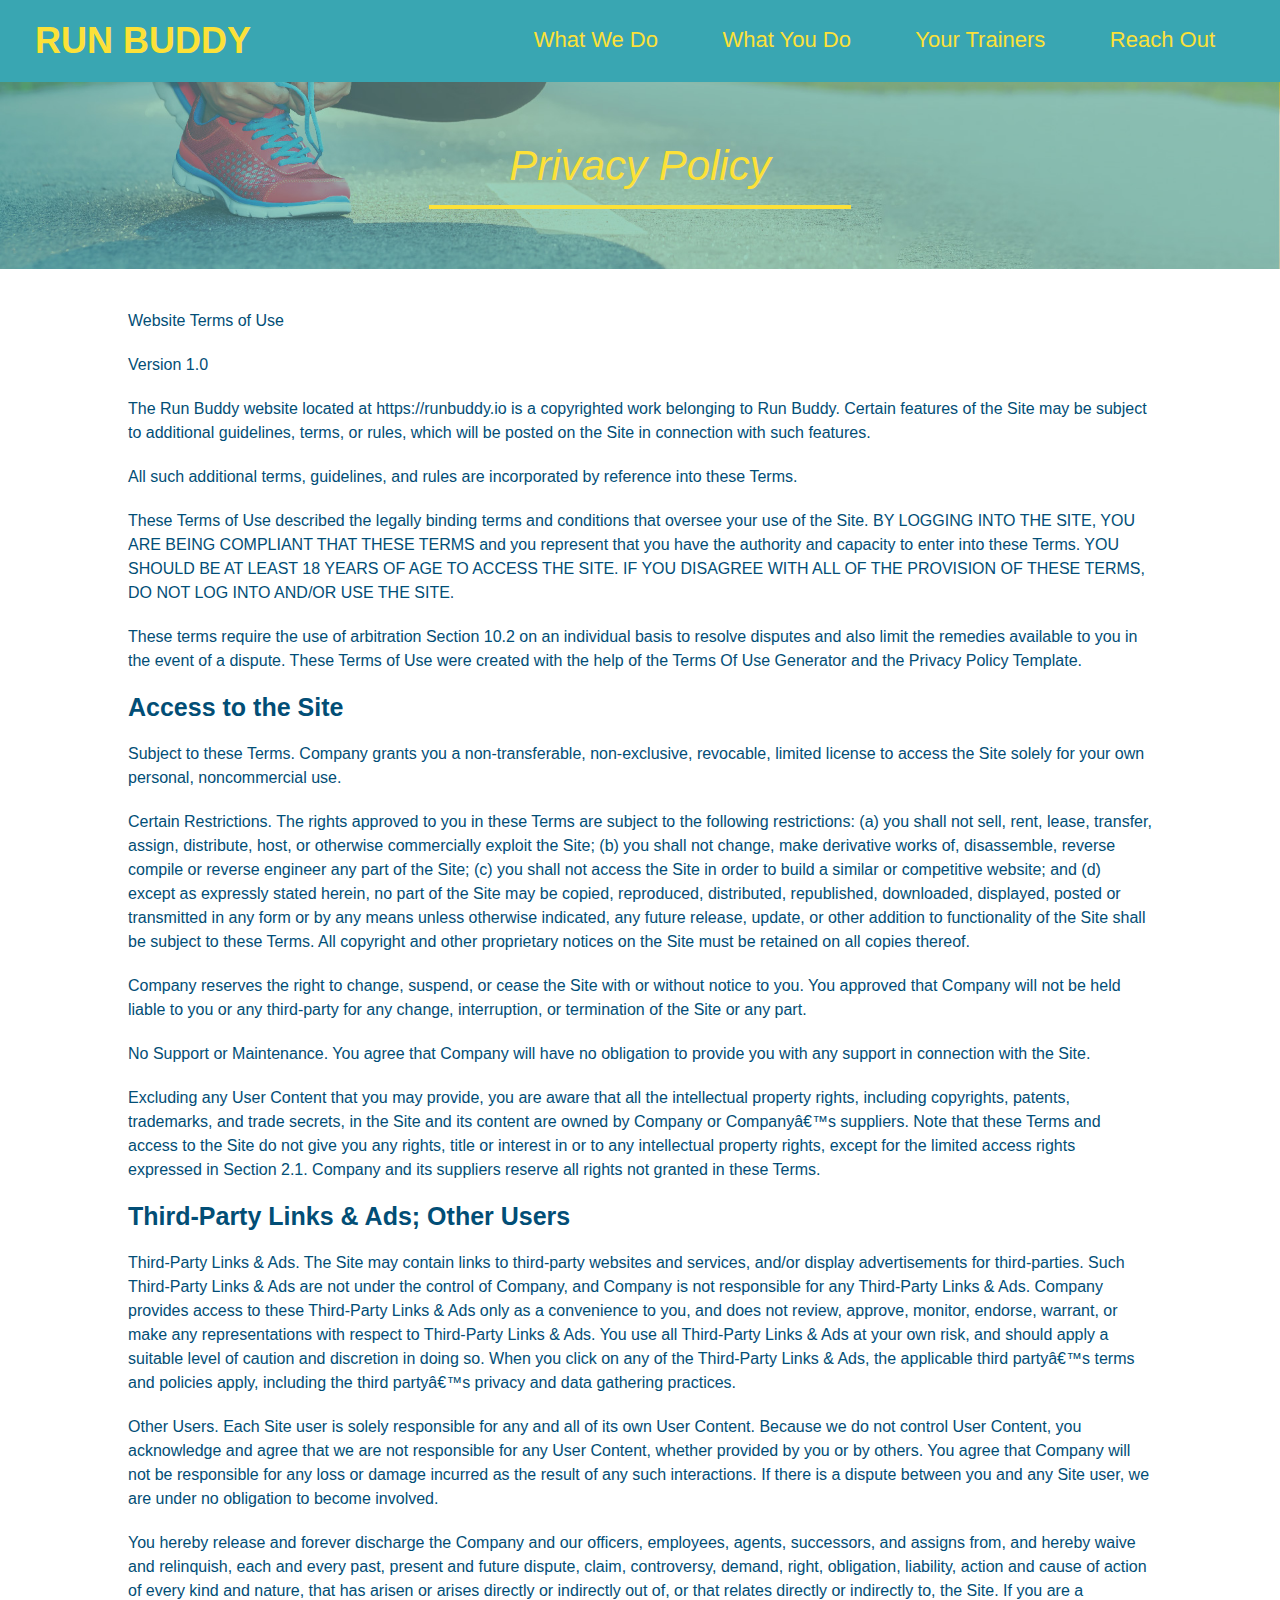
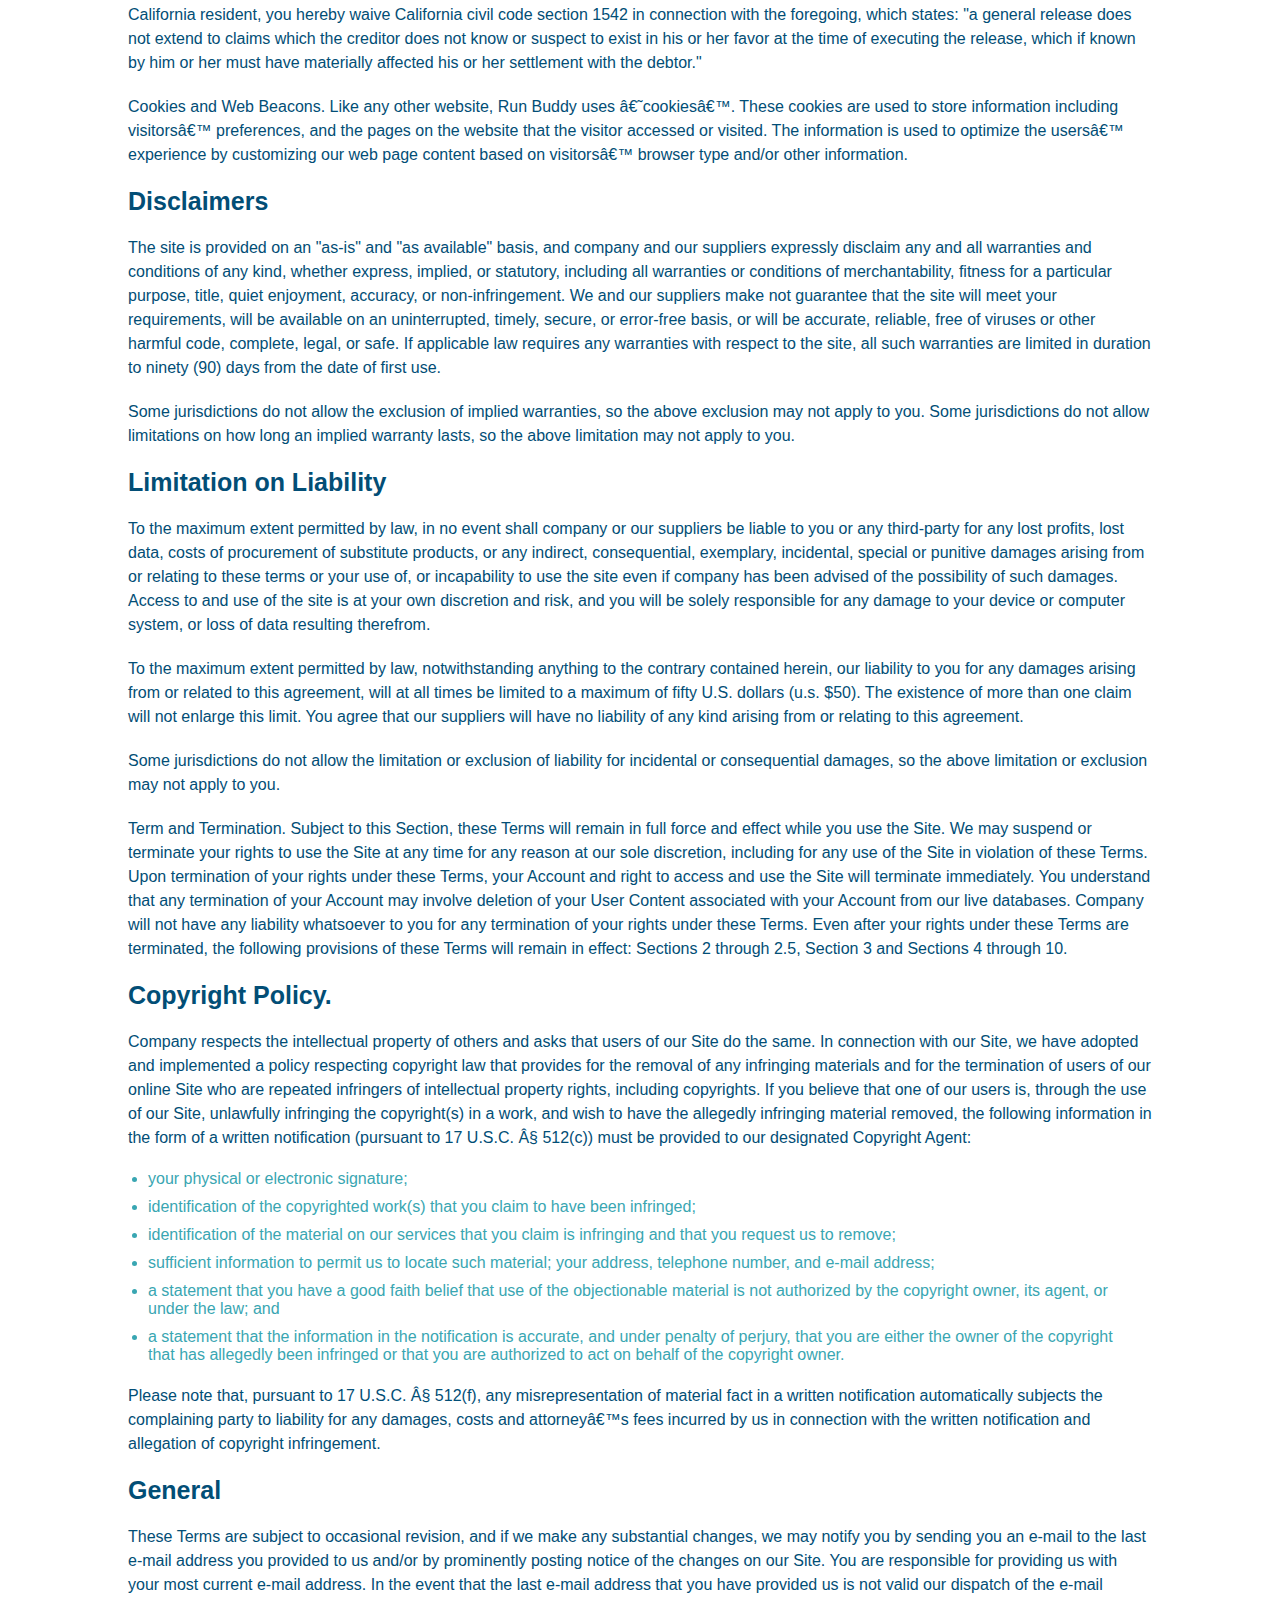
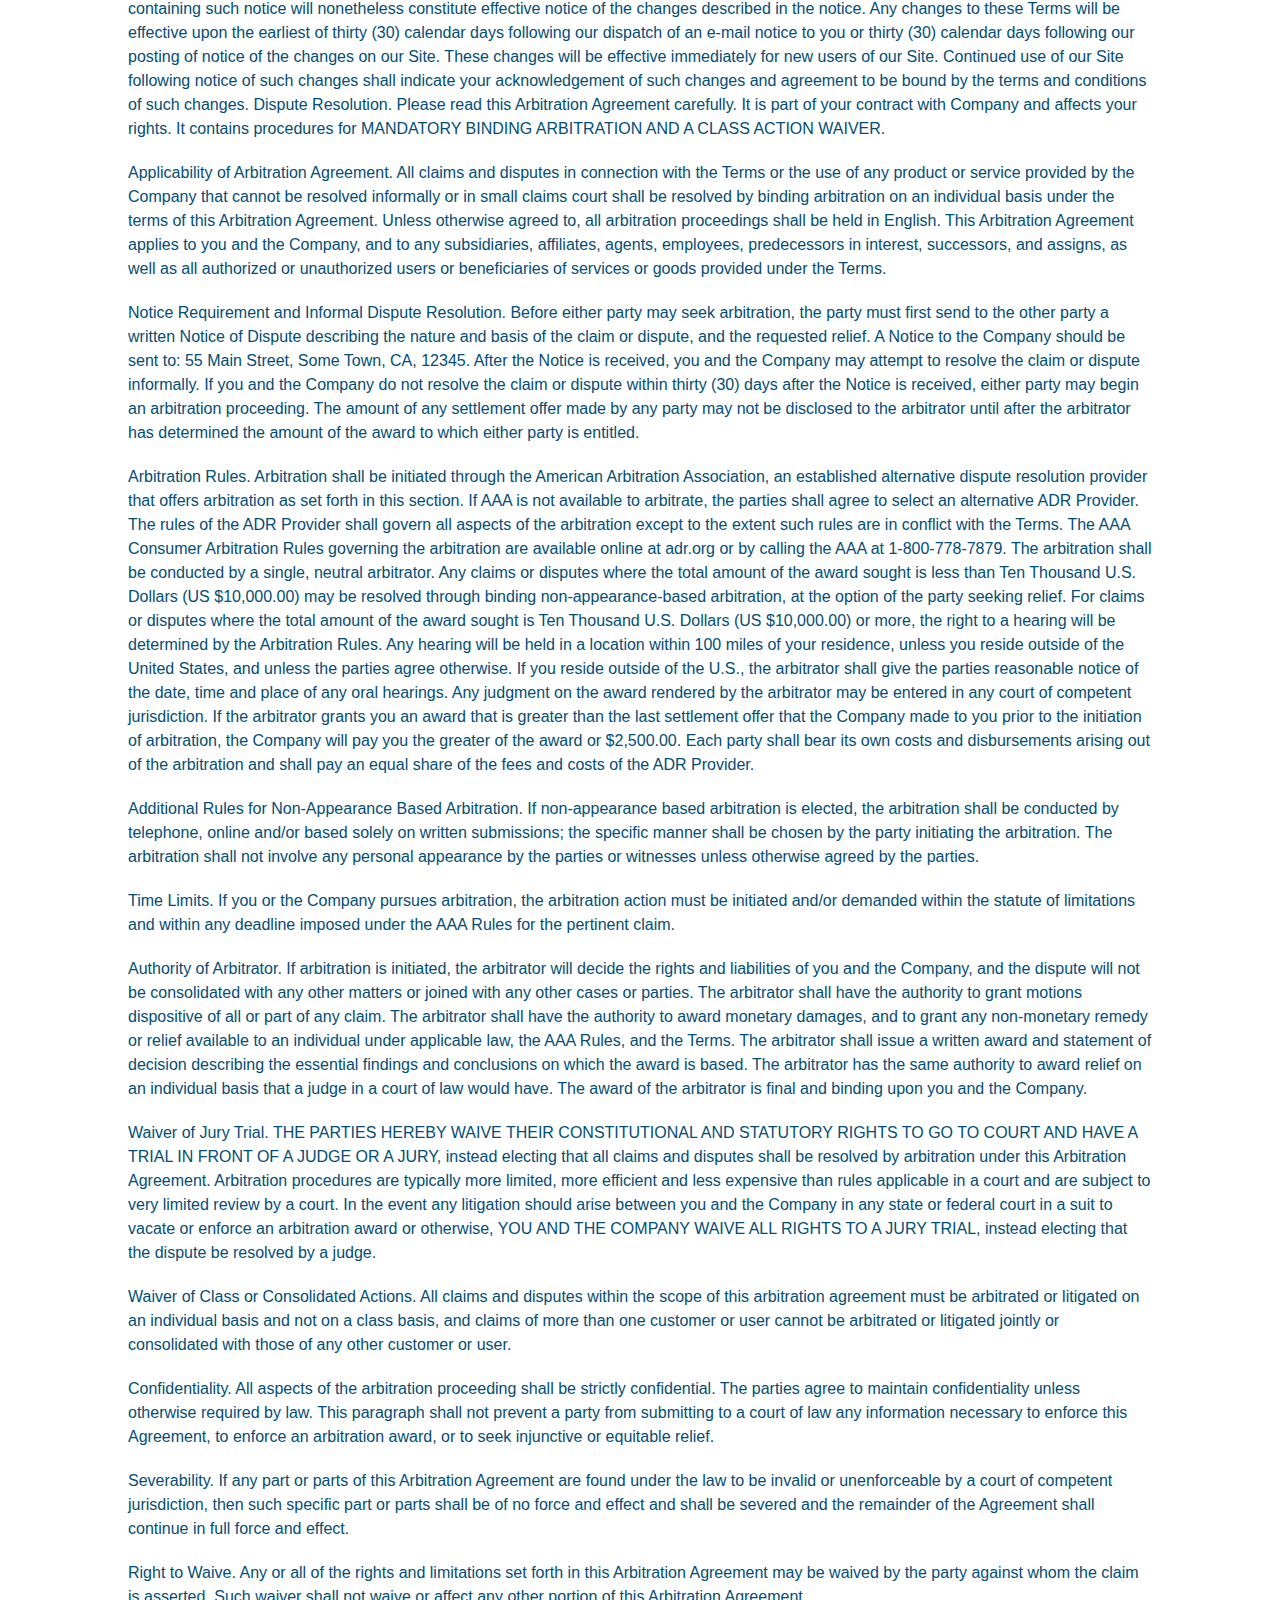
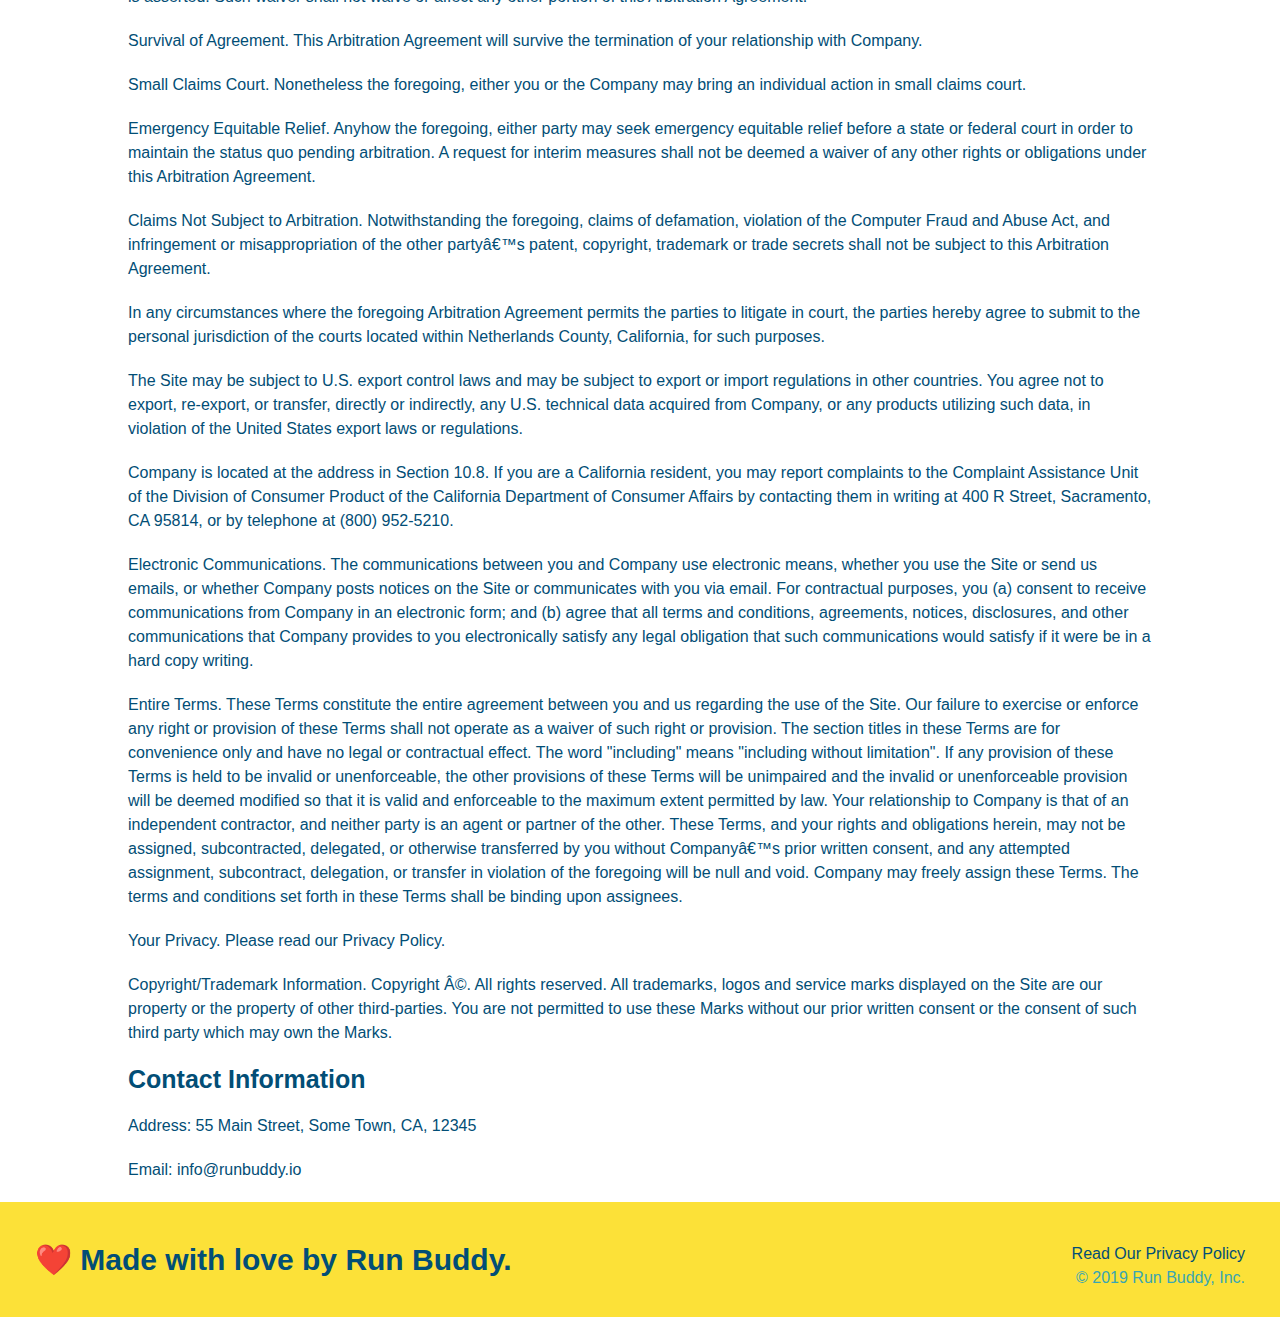
==== privacy-policy.html @ 2f48d5b1 "privacy policy" ====
<!DOCTYPE html>
<html lang="en">
    <head>
        <link rel="stylesheet" href="./assets/css/style.css" />
        <link rel="stylesheet" href="./assets/css/secondary-styles.css" />
        <meta charset="UTF-8" />
        <title>Privacy Policy - Run Buddy</title>
    </head>
    <body>
        <!-- navigation -->
        <header>
            <h1>
                <a href="/">RUN BUDDY</a>
            </h1>
            <nav>
                <!-- Unordered list element -->
                <ul>
                    <!-- List item element -->
                    <li>
                        <!-- Anchor element -->
                        <a href="./index.html#what-we-do">What We Do</a>
                    </li>
                    <li>
                        <a href="./index.html#what-you-do">What You Do</a>
                    </li>
                    <li>
                        <a href="./index.html#your-trainers">Your Trainers</a>
                    </li>
                    <li>
                        <a href="./index.html#reach-out">Reach Out</a>
                    </li>
                </ul>
            </nav>
        </header>
        <section class="hero">
            <h2 class="page-title">
                Privacy Policy
            </h2>
        </section>
        <article class="secondary-content">
            <p>
                Website Terms of Use
              </p>
        
              <p>
                Version 1.0
              </p>
        
              <p>
                The Run Buddy website located at https://runbuddy.io is a copyrighted work belonging to Run Buddy. Certain
                features of the Site may be subject to additional guidelines, terms, or rules, which will be posted on the Site
                in connection with such features.
              </p>
        
              <p>
                All such additional terms, guidelines, and rules are incorporated by reference into these Terms.
              </p>
        
              <p>
                These Terms of Use described the legally binding terms and conditions that oversee your use of the Site. BY
                LOGGING INTO THE SITE, YOU ARE BEING COMPLIANT THAT THESE TERMS and you represent that you have the authority
                and capacity to enter into these Terms. YOU SHOULD BE AT LEAST 18 YEARS OF AGE TO ACCESS THE SITE. IF YOU
                DISAGREE WITH ALL OF THE PROVISION OF THESE TERMS, DO NOT LOG INTO AND/OR USE THE SITE.
              </p>
        
              <p>
                These terms require the use of arbitration Section 10.2 on an individual basis to resolve disputes and also
                limit the remedies available to you in the event of a dispute. These Terms of Use were created with the help of
                the Terms Of Use Generator and the Privacy Policy Template.
              </p>
        
              <h3>
                Access to the Site
              </h3>
        
              <p>
                Subject to these Terms. Company grants you a non-transferable, non-exclusive, revocable, limited license to
                access the Site solely for your own personal, noncommercial use.
              </p>
        
              <p>
                Certain Restrictions. The rights approved to you in these Terms are subject to the following restrictions: (a)
                you shall not sell, rent, lease, transfer, assign, distribute, host, or otherwise commercially exploit the Site;
                (b) you shall not change, make derivative works of, disassemble, reverse compile or reverse engineer any part of
                the Site; (c) you shall not access the Site in order to build a similar or competitive website; and (d) except
                as expressly stated herein, no part of the Site may be copied, reproduced, distributed, republished, downloaded,
                displayed, posted or transmitted in any form or by any means unless otherwise indicated, any future release,
                update, or other addition to functionality of the Site shall be subject to these Terms. All copyright and other
                proprietary notices on the Site must be retained on all copies thereof.
              </p>
        
              <p>
                Company reserves the right to change, suspend, or cease the Site with or without notice to you. You approved
                that Company will not be held liable to you or any third-party for any change, interruption, or termination of
                the Site or any part.
              </p>
        
              <p>
                No Support or Maintenance. You agree that Company will have no obligation to provide you with any support in
                connection with the Site.
              </p>
        
              <p>
                Excluding any User Content that you may provide, you are aware that all the intellectual property rights,
                including copyrights, patents, trademarks, and trade secrets, in the Site and its content are owned by Company
                or Companyâ€™s suppliers. Note that these Terms and access to the Site do not give you any rights, title or
                interest in or to any intellectual property rights, except for the limited access rights expressed in Section
                2.1. Company and its suppliers reserve all rights not granted in these Terms.
              </p>
        
              <h3>
                Third-Party Links & Ads; Other Users
              </h3>
        
              <p>
                Third-Party Links & Ads. The Site may contain links to third-party websites and services, and/or display
                advertisements for third-parties. Such Third-Party Links & Ads are not under the control of Company, and Company
                is not responsible for any Third-Party Links & Ads. Company provides access to these Third-Party Links & Ads
                only as a convenience to you, and does not review, approve, monitor, endorse, warrant, or make any
                representations with respect to Third-Party Links & Ads. You use all Third-Party Links & Ads at your own risk,
                and should apply a suitable level of caution and discretion in doing so. When you click on any of the
                Third-Party Links & Ads, the applicable third partyâ€™s terms and policies apply, including the third partyâ€™s
                privacy and data gathering practices.
              </p>
        
              <p>
                Other Users. Each Site user is solely responsible for any and all of its own User Content. Because we do not
                control User Content, you acknowledge and agree that we are not responsible for any User Content, whether
                provided by you or by others. You agree that Company will not be responsible for any loss or damage incurred as
                the result of any such interactions. If there is a dispute between you and any Site user, we are under no
                obligation to become involved.
              </p>
        
              <p>
                You hereby release and forever discharge the Company and our officers, employees, agents, successors, and
                assigns from, and hereby waive and relinquish, each and every past, present and future dispute, claim,
                controversy, demand, right, obligation, liability, action and cause of action of every kind and nature, that has
                arisen or arises directly or indirectly out of, or that relates directly or indirectly to, the Site. If you are
                a California resident, you hereby waive California civil code section 1542 in connection with the foregoing,
                which states: "a general release does not extend to claims which the creditor does not know or suspect to exist
                in his or her favor at the time of executing the release, which if known by him or her must have materially
                affected his or her settlement with the debtor."
              </p>
        
              <p>
                Cookies and Web Beacons. Like any other website, Run Buddy uses â€˜cookiesâ€™. These cookies are used to store
                information including visitorsâ€™ preferences, and the pages on the website that the visitor accessed or visited.
                The information is used to optimize the usersâ€™ experience by customizing our web page content based on visitorsâ€™
                browser type and/or other information.
              </p>
        
              <h3>
                Disclaimers
              </h3>
        
              <p>
                The site is provided on an "as-is" and "as available" basis, and company and our suppliers expressly disclaim
                any and all warranties and conditions of any kind, whether express, implied, or statutory, including all
                warranties or conditions of merchantability, fitness for a particular purpose, title, quiet enjoyment, accuracy,
                or non-infringement. We and our suppliers make not guarantee that the site will meet your requirements, will be
                available on an uninterrupted, timely, secure, or error-free basis, or will be accurate, reliable, free of
                viruses or other harmful code, complete, legal, or safe. If applicable law requires any warranties with respect
                to the site, all such warranties are limited in duration to ninety (90) days from the date of first use.
              </p>
        
              <p>
                Some jurisdictions do not allow the exclusion of implied warranties, so the above exclusion may not apply to
                you. Some jurisdictions do not allow limitations on how long an implied warranty lasts, so the above limitation
                may not apply to you.
              </p>
        
              <h3>
                Limitation on Liability
              </h3>
        
              <p>
                To the maximum extent permitted by law, in no event shall company or our suppliers be liable to you or any
                third-party for any lost profits, lost data, costs of procurement of substitute products, or any indirect,
                consequential, exemplary, incidental, special or punitive damages arising from or relating to these terms or
                your use of, or incapability to use the site even if company has been advised of the possibility of such
                damages. Access to and use of the site is at your own discretion and risk, and you will be solely responsible
                for any damage to your device or computer system, or loss of data resulting therefrom.
              </p>
        
              <p>
                To the maximum extent permitted by law, notwithstanding anything to the contrary contained herein, our liability
                to you for any damages arising from or related to this agreement, will at all times be limited to a maximum of
                fifty U.S. dollars (u.s. $50). The existence of more than one claim will not enlarge this limit. You agree that
                our suppliers will have no liability of any kind arising from or relating to this agreement.
              </p>
        
              <p>
                Some jurisdictions do not allow the limitation or exclusion of liability for incidental or consequential
                damages, so the above limitation or exclusion may not apply to you.
              </p>
        
              <p>
                Term and Termination. Subject to this Section, these Terms will remain in full force and effect while you use
                the Site. We may suspend or terminate your rights to use the Site at any time for any reason at our sole
                discretion, including for any use of the Site in violation of these Terms. Upon termination of your rights under
                these Terms, your Account and right to access and use the Site will terminate immediately. You understand that
                any termination of your Account may involve deletion of your User Content associated with your Account from our
                live databases. Company will not have any liability whatsoever to you for any termination of your rights under
                these Terms. Even after your rights under these Terms are terminated, the following provisions of these Terms
                will remain in effect: Sections 2 through 2.5, Section 3 and Sections 4 through 10.
              </p>
        
              <h3>
                Copyright Policy.
              </h3>
        
              <p>
                Company respects the intellectual property of others and asks that users of our Site do the same. In connection
                with our Site, we have adopted and implemented a policy respecting copyright law that provides for the removal
                of any infringing materials and for the termination of users of our online Site who are repeated infringers of
                intellectual property rights, including copyrights. If you believe that one of our users is, through the use of
                our Site, unlawfully infringing the copyright(s) in a work, and wish to have the allegedly infringing material
                removed, the following information in the form of a written notification (pursuant to 17 U.S.C. Â§ 512(c)) must
                be provided to our designated Copyright Agent:
              </p>
        
              <ul>
                <li>
                  your physical or electronic signature;
                </li>
                <li>
                  identification of the copyrighted work(s) that you claim to have been infringed;
                </li>
                <li>
                  identification of the material on our services that you claim is infringing and that you request us to remove;
                </li>
                <li>
                  sufficient information to permit us to locate such material; your address, telephone number, and e-mail
                  address;
                </li>
                <li>
                  a statement that you have a good faith belief that use of the objectionable material is not authorized by the
                  copyright owner, its agent, or under the law; and
                </li>
                <li>
                  a statement that the information in the notification is accurate, and under penalty of perjury, that you are
                  either the owner of the copyright that has allegedly been infringed or that you are authorized to act on
                  behalf of the copyright owner.
                </li>
              </ul>
        
              <p>
                Please note that, pursuant to 17 U.S.C. Â§ 512(f), any misrepresentation of material fact in a written
                notification automatically subjects the complaining party to liability for any damages, costs and attorneyâ€™s
                fees incurred by us in connection with the written notification and allegation of copyright infringement.
              </p>
        
              <h3>
                General
              </h3>
        
              <p>
                These Terms are subject to occasional revision, and if we make any substantial changes, we may notify you by
                sending you an e-mail to the last e-mail address you provided to us and/or by prominently posting notice of the
                changes on our Site. You are responsible for providing us with your most current e-mail address. In the event
                that the last e-mail address that you have provided us is not valid our dispatch of the e-mail containing such
                notice will nonetheless constitute effective notice of the changes described in the notice. Any changes to these
                Terms will be effective upon the earliest of thirty (30) calendar days following our dispatch of an e-mail
                notice to you or thirty (30) calendar days following our posting of notice of the changes on our Site. These
                changes will be effective immediately for new users of our Site. Continued use of our Site following notice of
                such changes shall indicate your acknowledgement of such changes and agreement to be bound by the terms and
                conditions of such changes. Dispute Resolution. Please read this Arbitration Agreement carefully. It is part of
                your contract with Company and affects your rights. It contains procedures for MANDATORY BINDING ARBITRATION AND
                A CLASS ACTION WAIVER.
              </p>
        
              <p>
                Applicability of Arbitration Agreement. All claims and disputes in connection with the Terms or the use of any
                product or service provided by the Company that cannot be resolved informally or in small claims court shall be
                resolved by binding arbitration on an individual basis under the terms of this Arbitration Agreement. Unless
                otherwise agreed to, all arbitration proceedings shall be held in English. This Arbitration Agreement applies to
                you and the Company, and to any subsidiaries, affiliates, agents, employees, predecessors in interest,
                successors, and assigns, as well as all authorized or unauthorized users or beneficiaries of services or goods
                provided under the Terms.
              </p>
        
              <p>
                Notice Requirement and Informal Dispute Resolution. Before either party may seek arbitration, the party must
                first send to the other party a written Notice of Dispute describing the nature and basis of the claim or
                dispute, and the requested relief. A Notice to the Company should be sent to: 55 Main Street, Some Town, CA,
                12345. After the Notice is received, you and the Company may attempt to resolve the claim or dispute informally.
                If you and the Company do not resolve the claim or dispute within thirty (30) days after the Notice is received,
                either party may begin an arbitration proceeding. The amount of any settlement offer made by any party may not
                be disclosed to the arbitrator until after the arbitrator has determined the amount of the award to which either
                party is entitled.
              </p>
        
              <p>
                Arbitration Rules. Arbitration shall be initiated through the American Arbitration Association, an established
                alternative dispute resolution provider that offers arbitration as set forth in this section. If AAA is not
                available to arbitrate, the parties shall agree to select an alternative ADR Provider. The rules of the ADR
                Provider shall govern all aspects of the arbitration except to the extent such rules are in conflict with the
                Terms. The AAA Consumer Arbitration Rules governing the arbitration are available online at adr.org or by
                calling the AAA at 1-800-778-7879. The arbitration shall be conducted by a single, neutral arbitrator. Any
                claims or disputes where the total amount of the award sought is less than Ten Thousand U.S. Dollars (US
                $10,000.00) may be resolved through binding non-appearance-based arbitration, at the option of the party seeking
                relief. For claims or disputes where the total amount of the award sought is Ten Thousand U.S. Dollars (US
                $10,000.00) or more, the right to a hearing will be determined by the Arbitration Rules. Any hearing will be
                held in a location within 100 miles of your residence, unless you reside outside of the United States, and
                unless the parties agree otherwise. If you reside outside of the U.S., the arbitrator shall give the parties
                reasonable notice of the date, time and place of any oral hearings. Any judgment on the award rendered by the
                arbitrator may be entered in any court of competent jurisdiction. If the arbitrator grants you an award that is
                greater than the last settlement offer that the Company made to you prior to the initiation of arbitration, the
                Company will pay you the greater of the award or $2,500.00. Each party shall bear its own costs and
                disbursements arising out of the arbitration and shall pay an equal share of the fees and costs of the ADR
                Provider.
              </p>
        
              <p>
                Additional Rules for Non-Appearance Based Arbitration. If non-appearance based arbitration is elected, the
                arbitration shall be conducted by telephone, online and/or based solely on written submissions; the specific
                manner shall be chosen by the party initiating the arbitration. The arbitration shall not involve any personal
                appearance by the parties or witnesses unless otherwise agreed by the parties.
              </p>
        
              <p>
                Time Limits. If you or the Company pursues arbitration, the arbitration action must be initiated and/or demanded
                within the statute of limitations and within any deadline imposed under the AAA Rules for the pertinent claim.
              </p>
        
              <p>
                Authority of Arbitrator. If arbitration is initiated, the arbitrator will decide the rights and liabilities of
                you and the Company, and the dispute will not be consolidated with any other matters or joined with any other
                cases or parties. The arbitrator shall have the authority to grant motions dispositive of all or part of any
                claim. The arbitrator shall have the authority to award monetary damages, and to grant any non-monetary remedy
                or relief available to an individual under applicable law, the AAA Rules, and the Terms. The arbitrator shall
                issue a written award and statement of decision describing the essential findings and conclusions on which the
                award is based. The arbitrator has the same authority to award relief on an individual basis that a judge in a
                court of law would have. The award of the arbitrator is final and binding upon you and the Company.
              </p>
        
              <p>
                Waiver of Jury Trial. THE PARTIES HEREBY WAIVE THEIR CONSTITUTIONAL AND STATUTORY RIGHTS TO GO TO COURT AND HAVE
                A TRIAL IN FRONT OF A JUDGE OR A JURY, instead electing that all claims and disputes shall be resolved by
                arbitration under this Arbitration Agreement. Arbitration procedures are typically more limited, more efficient
                and less expensive than rules applicable in a court and are subject to very limited review by a court. In the
                event any litigation should arise between you and the Company in any state or federal court in a suit to vacate
                or enforce an arbitration award or otherwise, YOU AND THE COMPANY WAIVE ALL RIGHTS TO A JURY TRIAL, instead
                electing that the dispute be resolved by a judge.
              </p>
        
              <p>
                Waiver of Class or Consolidated Actions. All claims and disputes within the scope of this arbitration agreement
                must be arbitrated or litigated on an individual basis and not on a class basis, and claims of more than one
                customer or user cannot be arbitrated or litigated jointly or consolidated with those of any other customer or
                user.
              </p>
        
              <p>
                Confidentiality. All aspects of the arbitration proceeding shall be strictly confidential. The parties agree to
                maintain confidentiality unless otherwise required by law. This paragraph shall not prevent a party from
                submitting to a court of law any information necessary to enforce this Agreement, to enforce an arbitration
                award, or to seek injunctive or equitable relief.
              </p>
        
              <p>
                Severability. If any part or parts of this Arbitration Agreement are found under the law to be invalid or
                unenforceable by a court of competent jurisdiction, then such specific part or parts shall be of no force and
                effect and shall be severed and the remainder of the Agreement shall continue in full force and effect.
              </p>
        
              <p>
                Right to Waive. Any or all of the rights and limitations set forth in this Arbitration Agreement may be waived
                by the party against whom the claim is asserted. Such waiver shall not waive or affect any other portion of this
                Arbitration Agreement.
              </p>
        
              <p>
                Survival of Agreement. This Arbitration Agreement will survive the termination of your relationship with
                Company.
              </p>
        
              <p>
                Small Claims Court. Nonetheless the foregoing, either you or the Company may bring an individual action in small
                claims court.
              </p>
        
              <p>
                Emergency Equitable Relief. Anyhow the foregoing, either party may seek emergency equitable relief before a
                state or federal court in order to maintain the status quo pending arbitration. A request for interim measures
                shall not be deemed a waiver of any other rights or obligations under this Arbitration Agreement.
              </p>
        
              <p>
                Claims Not Subject to Arbitration. Notwithstanding the foregoing, claims of defamation, violation of the
                Computer Fraud and Abuse Act, and infringement or misappropriation of the other partyâ€™s patent, copyright,
                trademark or trade secrets shall not be subject to this Arbitration Agreement.
              </p>
        
              <p>
                In any circumstances where the foregoing Arbitration Agreement permits the parties to litigate in court, the
                parties hereby agree to submit to the personal jurisdiction of the courts located within Netherlands County,
                California, for such purposes.
              </p>
        
              <p>
                The Site may be subject to U.S. export control laws and may be subject to export or import regulations in other
                countries. You agree not to export, re-export, or transfer, directly or indirectly, any U.S. technical data
                acquired from Company, or any products utilizing such data, in violation of the United States export laws or
                regulations.
              </p>
        
              <p>
                Company is located at the address in Section 10.8. If you are a California resident, you may report complaints
                to the Complaint Assistance Unit of the Division of Consumer Product of the California Department of Consumer
                Affairs by contacting them in writing at 400 R Street, Sacramento, CA 95814, or by telephone at (800) 952-5210.
              </p>
        
              <p>
                Electronic Communications. The communications between you and Company use electronic means, whether you use the
                Site or send us emails, or whether Company posts notices on the Site or communicates with you via email. For
                contractual purposes, you (a) consent to receive communications from Company in an electronic form; and (b)
                agree that all terms and conditions, agreements, notices, disclosures, and other communications that Company
                provides to you electronically satisfy any legal obligation that such communications would satisfy if it were be
                in a hard copy writing.
              </p>
        
              <p>
                Entire Terms. These Terms constitute the entire agreement between you and us regarding the use of the Site. Our
                failure to exercise or enforce any right or provision of these Terms shall not operate as a waiver of such right
                or provision. The section titles in these Terms are for convenience only and have no legal or contractual
                effect. The word "including" means "including without limitation". If any provision of these Terms is held to be
                invalid or unenforceable, the other provisions of these Terms will be unimpaired and the invalid or
                unenforceable provision will be deemed modified so that it is valid and enforceable to the maximum extent
                permitted by law. Your relationship to Company is that of an independent contractor, and neither party is an
                agent or partner of the other. These Terms, and your rights and obligations herein, may not be assigned,
                subcontracted, delegated, or otherwise transferred by you without Companyâ€™s prior written consent, and any
                attempted assignment, subcontract, delegation, or transfer in violation of the foregoing will be null and void.
                Company may freely assign these Terms. The terms and conditions set forth in these Terms shall be binding upon
                assignees.
              </p>
        
              <p>
                Your Privacy. Please read our Privacy Policy.
              </p>
        
              <p>
                Copyright/Trademark Information. Copyright Â©. All rights reserved. All trademarks, logos and service marks
                displayed on the Site are our property or the property of other third-parties. You are not permitted to use
                these Marks without our prior written consent or the consent of such third party which may own the Marks.
              </p>
        
              <h3>
                Contact Information
              </h3>
        
              <p>
                Address: 55 Main Street, Some Town, CA, 12345
              </p>
        
              <p>
                Email: info@runbuddy.io
              </p>
        
        </article>

        <!-- footer -->
        <footer>
            <h2>❤️ Made with love by Run Buddy.</h2>
            <div>
                <a>Read Our Privacy Policy</a><br />
                &copy; 2019 Run Buddy, Inc.
            </div>
        </footer>
    </body>
</html>
---- assets/css/style.css ----
* {
    margin: 0;
    padding: 0;
    box-sizing: border-box;
}

body {
    /* more on this crazy alphanumerical value in a minute! */
    color: #39a6b2;
    font-family: Helvetica, Arial, sans-serif;
}

/* apply styles to <header> */
header{
    padding: 20px 35px;
    background-color: #39a6b2;
}

header h1{
    font-weight: bold;
    font-size: 36px;
    color: #fce138;
    margin: 0;
    display: inline;
}

header a {
    text-decoration: none;
    color: #fce138;
}

header nav{
    float: right;
    margin: 7px 0;
}

header nav ul li {
    display: inline;
}

header nav ul li a {
    margin: 0 30px;
    font-weight: lighter;
    font-size: 22px;
}

footer {
    background: #fce138;
    width: 100%;
    padding: 40px 35px;
}

footer h2{
    display: inline;
    color: #024e76;
    font-size: 30px;
    margin: 0;
}

footer div {
    float: right;
    line-height: 1.5;
    text-align: right;
}

footer a {
    color: #024e76;
}

section {
    padding: 60px;
}

/* Hero Style Start */
.hero{
    background-image: url("../images/hero-bg.jpg");
    height: 600px;
    background-size: cover;
    background-position: center;
    position: relative;
}
/* Hero Style End */

/* Hero-Form Style Start */
.hero-form{
    background-color: #fce138;
    padding: 20px;
    width: 500px;
    color: #024e76;
    border: 3px solid #024e76;
    position: absolute;
    bottom: 120px;
    right: 140px;
}

.hero-form h3{
    font-size: 24px;
    margin: 0;
}

.hero-form p {
    margin: 5px 0 15px 0;
}

.form-input{
    border: 1px solid #024e76;
    display: block;
    padding: 7px 15px;
    font-size: 16px;
    color: #024e76;
    width: 100%;
    margin-bottom: 15px;
}

.hero-form label{
    margin: 0 5px;
}

.hero-form button{
    color: #fce138;
    background-color: #024e76;
    padding: 10px 20px;
    font-size: 16px;
    border: none;
}
/* Hero-Form Style End*/


.intro {
    text-align: center;
}

.intro p {
    line-height: 1.7;
    color: #39a6b2;
    width: 80%;
    font-size: 20px;
    margin: 0 auto;
}

.steps {
    text-align: center;
    background: #fce138;
}

.section-title {
    font-size: 55px;
    color: #024e76;
    margin-bottom: 35px;
    padding: 0 100px 20px 100px;
    display: inline-block;
    border-bottom: 3px solid;
}

.primary-border {
    border-color: #fce138;
}

.secondary-border {
    border-color: #39a6b2;
}

.steps div {
    margin-bottom: 80px;
}

.steps img {
    width: 15%;
    margin: 10px 0;
}

.steps h3 {
    color: #024e76;
    font-size: 46px;
    margin-top: 10px;
}

.steps p {
    color: #39a6b2;
    font-size: 23px;
}

.steps span {
    font-size: 38px;
}

.trainers {
    text-align: center;
}

.trainer {
    width: 900px;
    margin: 0 auto 30px auto;
    background: #024e76;
    color: #fce138;
    overflow: auto;
}

.trainer img {
    width: 35%;
    float: left;
}

.trainer-bio {
    padding: 35px;
    float: left;
    width: 65%;
}

.text-left {
    text-align: left;
}

.text-right {
    text-align: right;
}

.trainer-bio h3 {
    font-size: 32px;
    margin-bottom: 8px;
}

.trainer-bio h4 {
    font-weight: lighter;
    font-size: 26px;
    margin-bottom: 25px;
}

.trainer-bio p {
    font-size: 17px;
    line-height: 1.3;
}

/* REACH OUT STYLES START */
.contact {
    background: #024e76;
    text-align: center;
}

.contact h2 {
    color: #fce138;
}

.contact-info iframe {
    width: 400px;
    height: 400px;
}

.contact-info div {
    width: 410px;
    display: inline-block;
    vertical-align: top;
    text-align: left;
    margin: 30px 0 0 60px;
    color: white;
}

.contact-info div h3 {
    color: #fce138;
    font-size: 32px;
}

.contact-info p, .contact-info address {
    margin: 20px 0;
    line-height: 1.5;
    font-size: 20px;
    font-style: normal;
}

.contact-info a {
    color: #fce138;
}
/* REACH OUT STYLES END */
---- assets/css/secondary-styles.css ----
.hero {
    background-position: bottom;
    height: auto;
    text-align: center;
    margin-bottom: 40px;
}

.page-title {
    color: #fce138;
    display: inline-block;
    border-bottom: 4px solid #fce138;
    padding: 0 80px 15px 80px;
    font-weight: normal;
    font-size: 42px;
    font-style: italic;
}

.secondary-content {
    width: 80%;
    margin: 0 auto;
    color: #024e76;
}

.secondary-content h3 {
    font-size: 25px;
    margin: 20px 0;
}

.secondary-content p {
    font-size: 16px;
    line-height: 1.5;
    margin: 20px 0;
}

.secondary-content ul {
    margin: 15px 20px;
}

.secondary-content li {
    color: #39a6b2;
    margin: 10px 0;
}
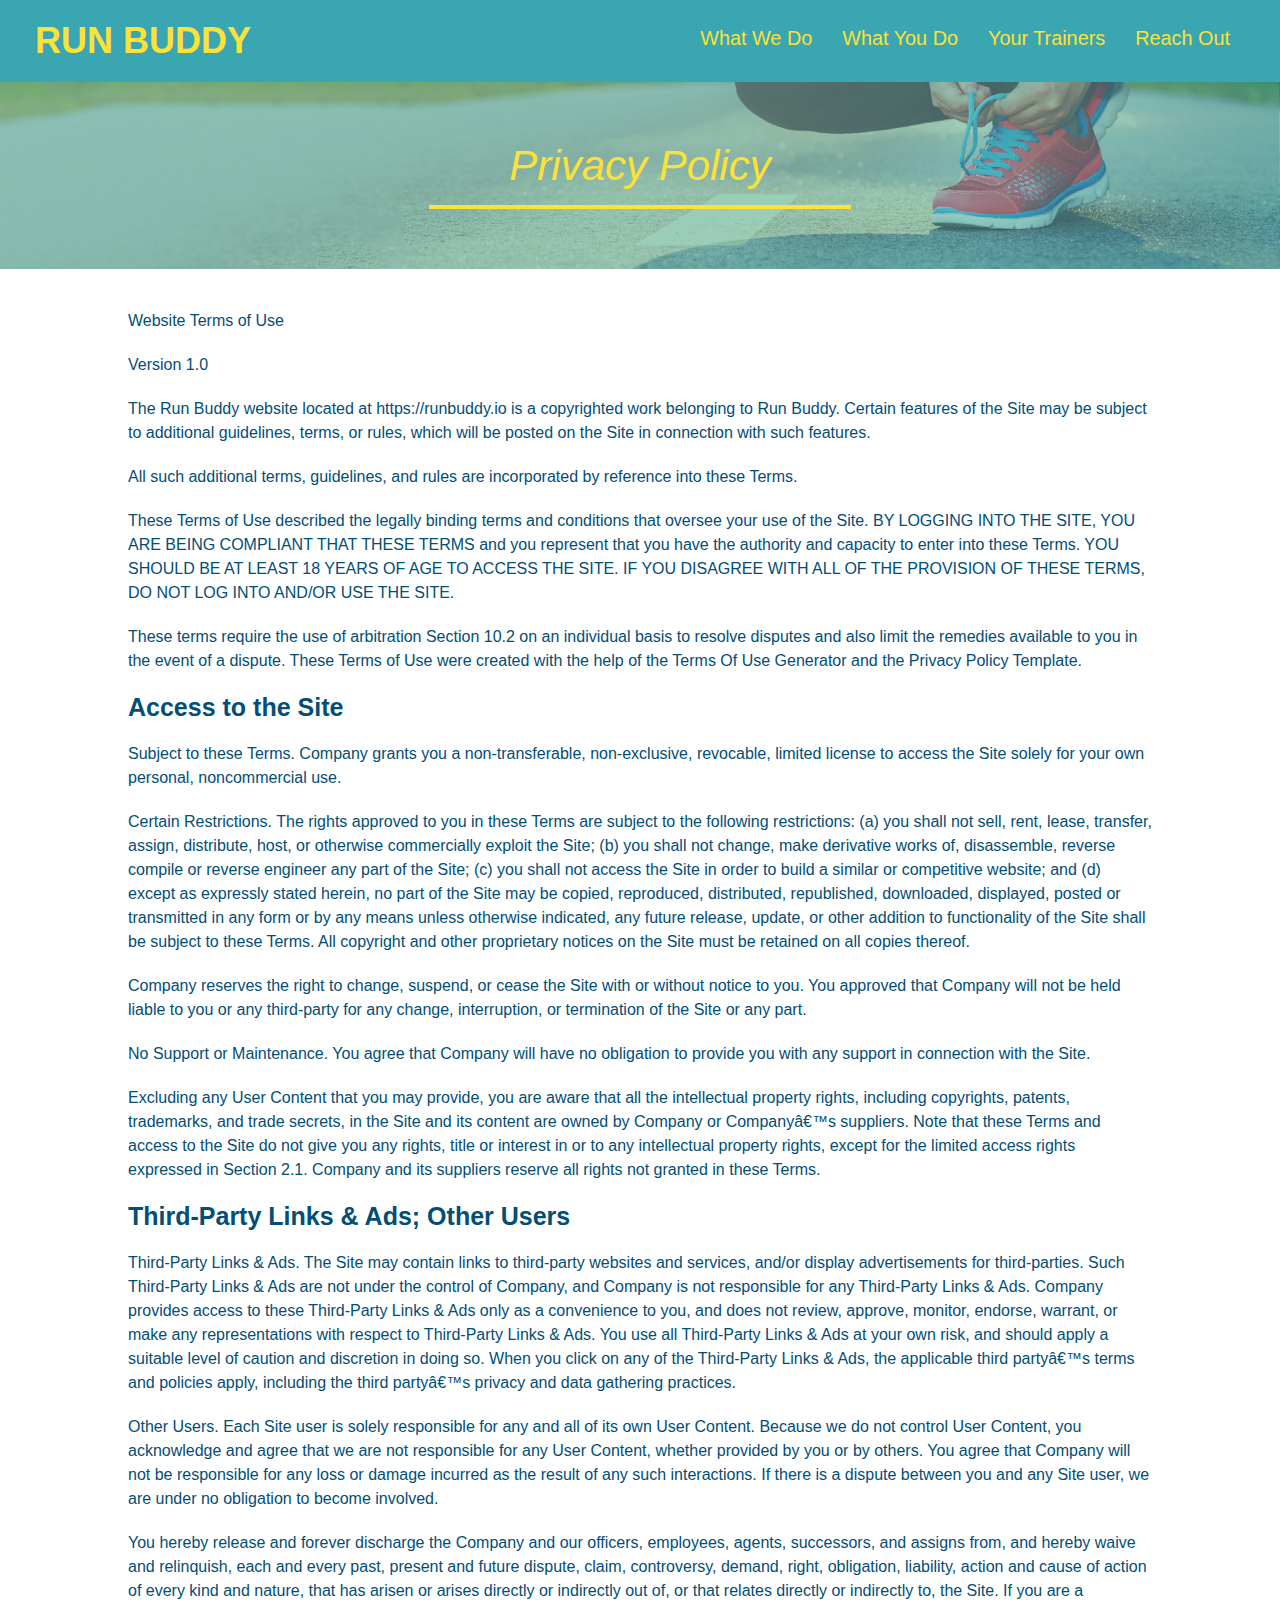
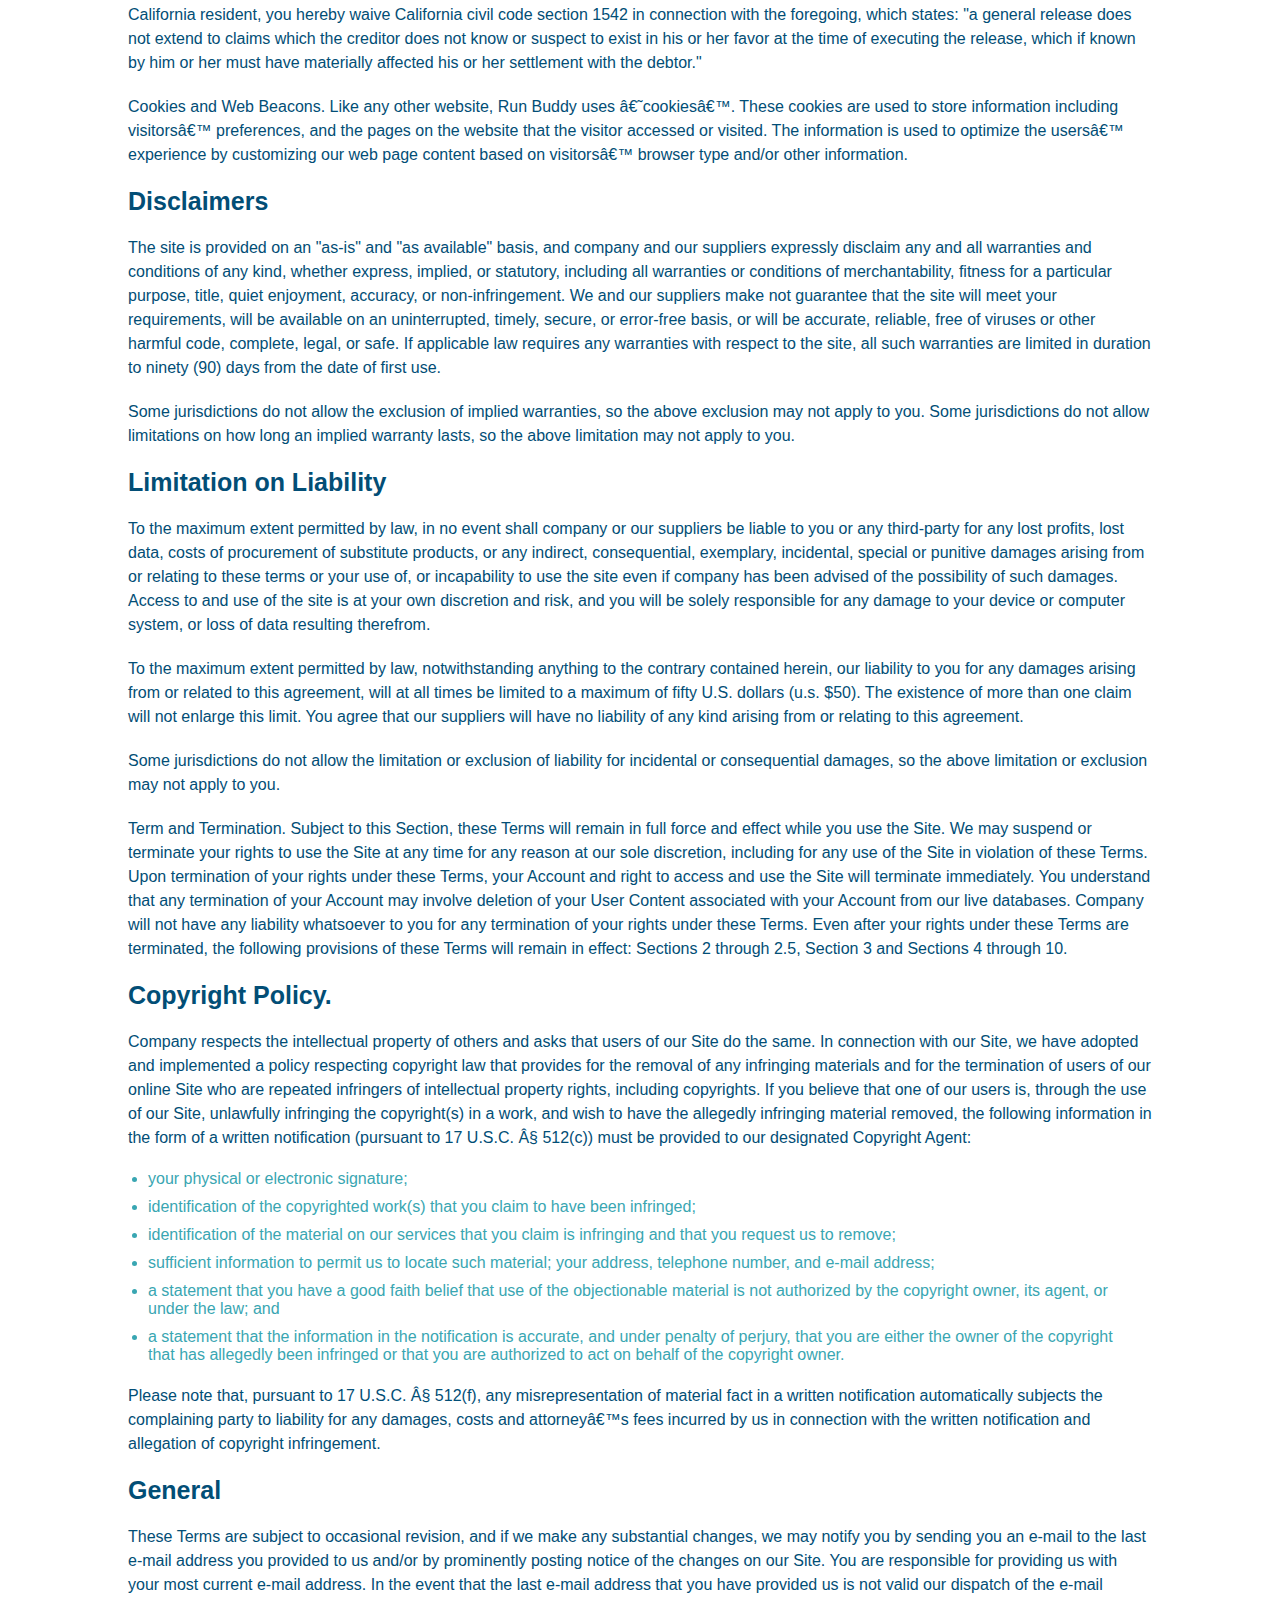
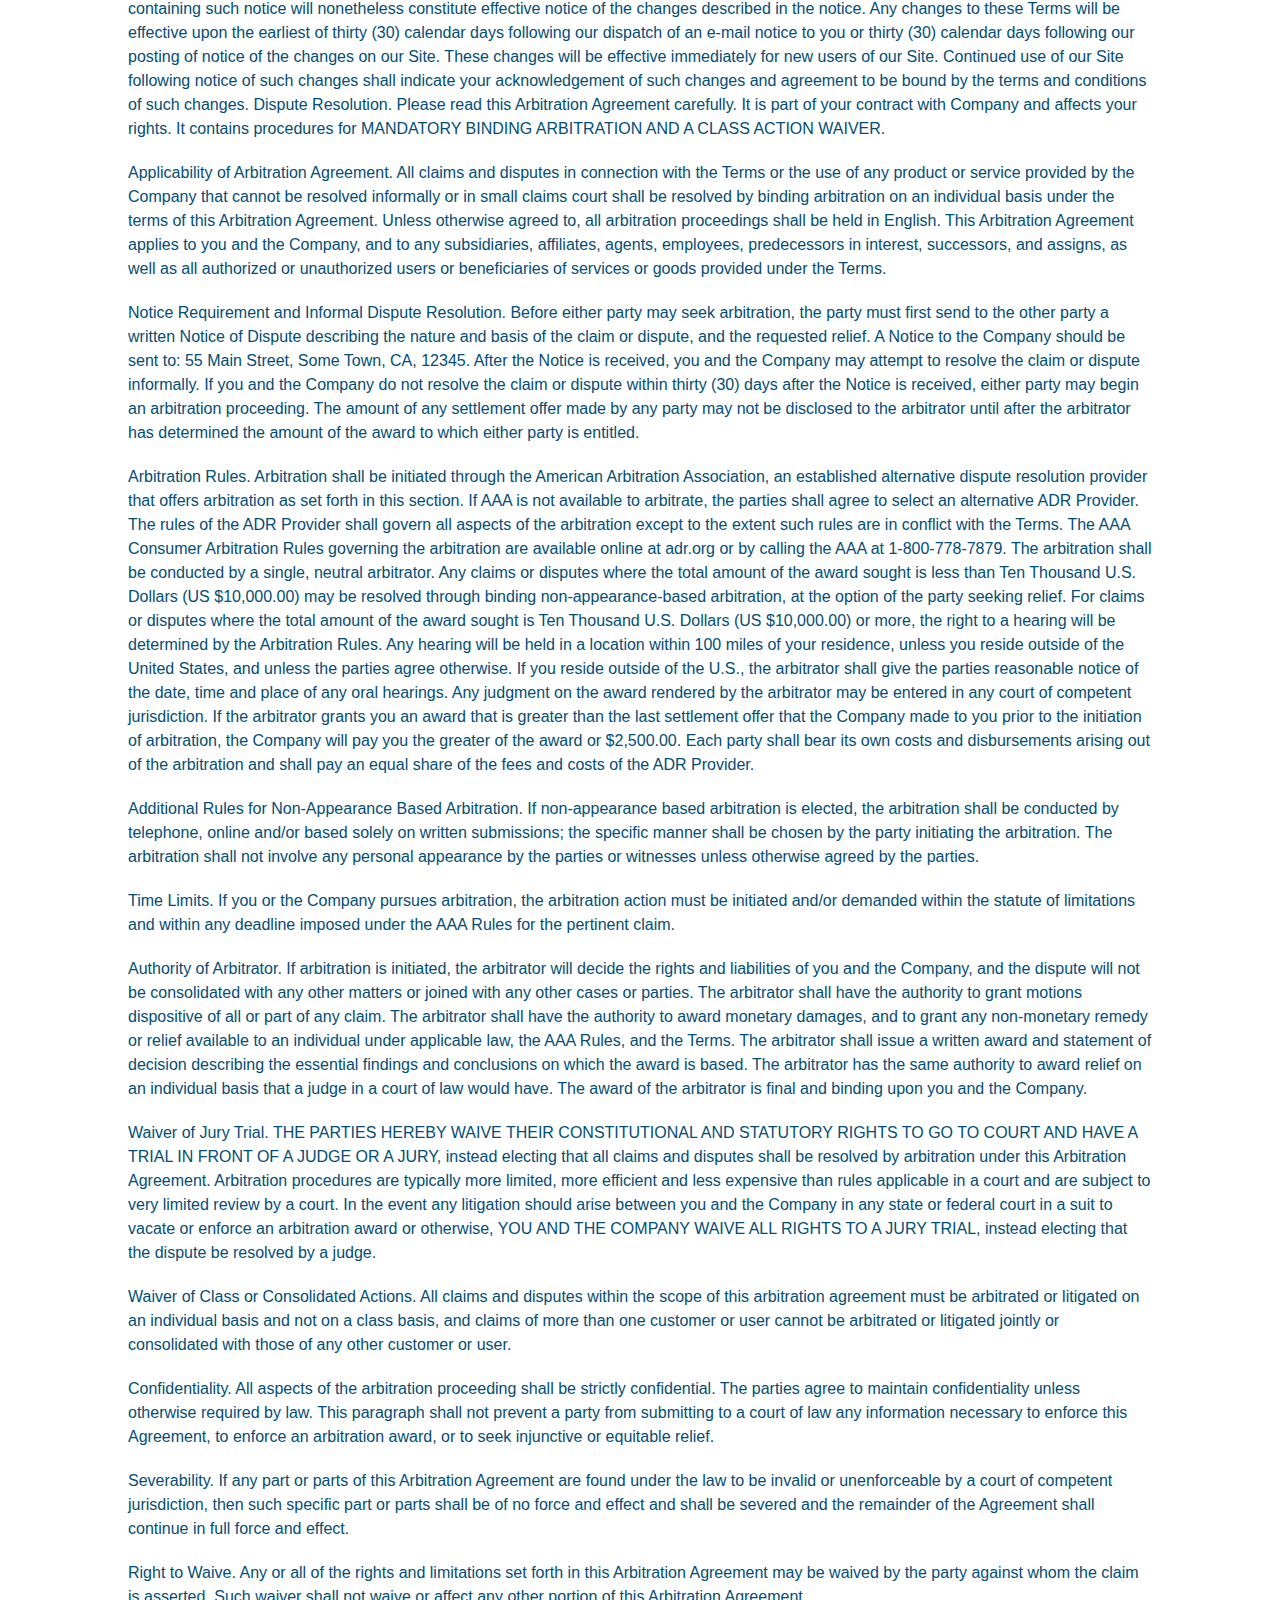
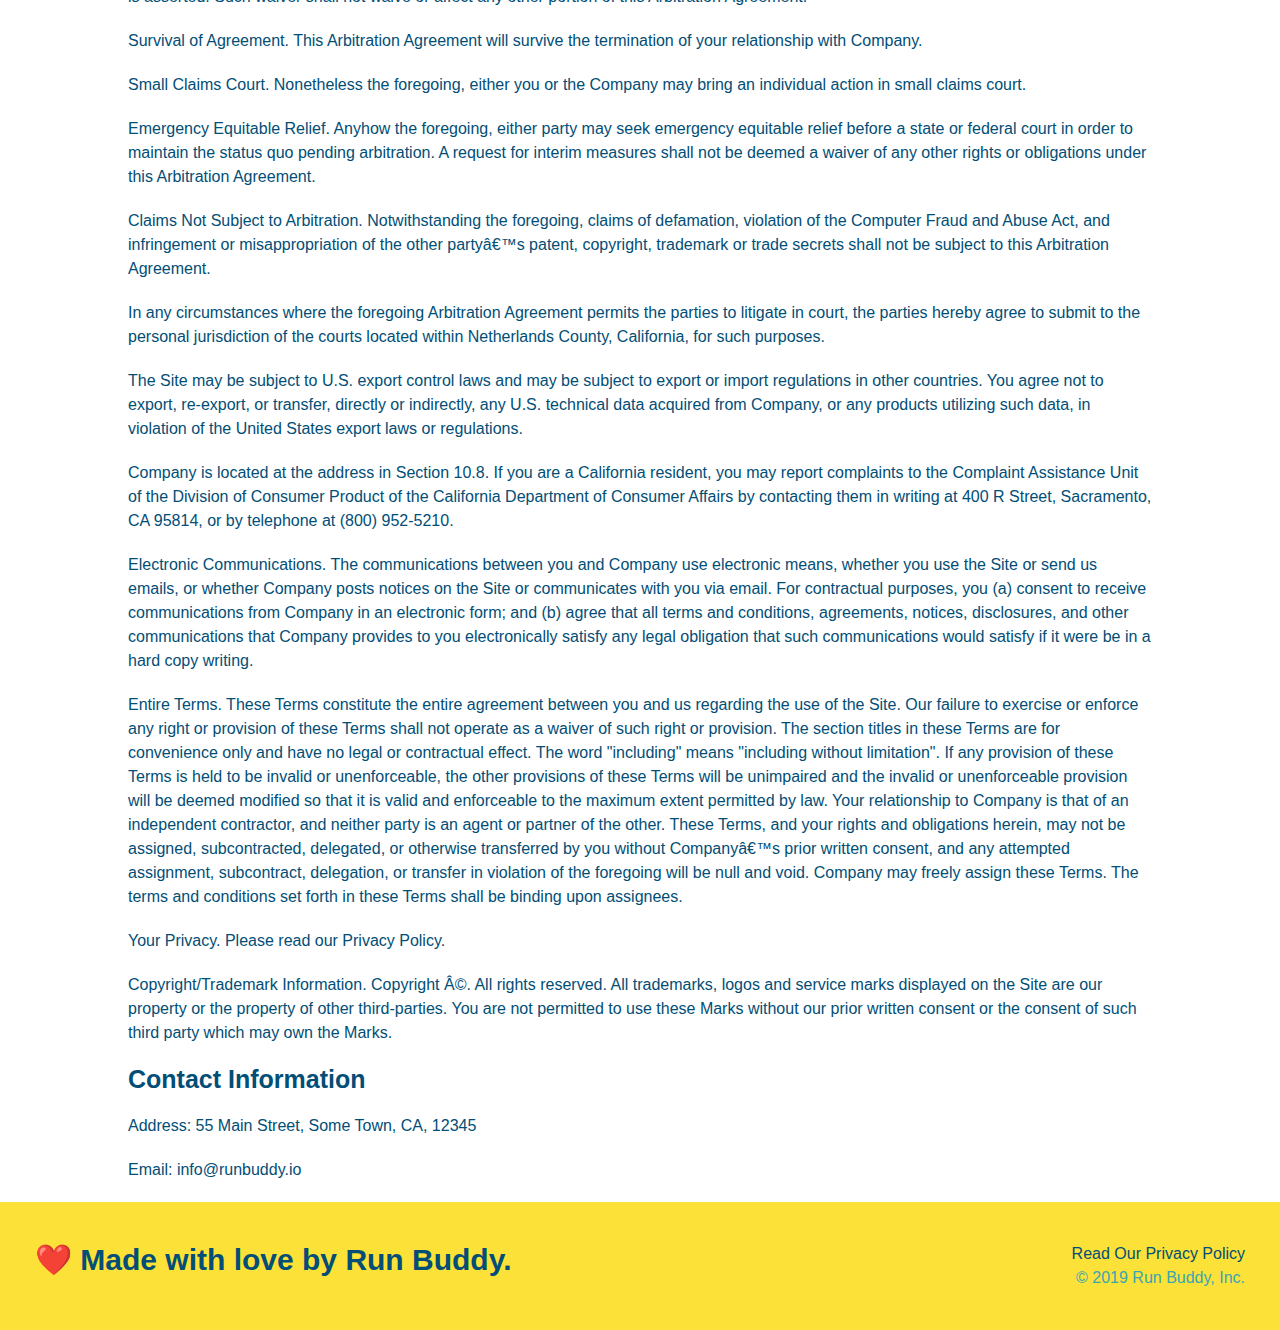
==== commit d8f17fee: "initialized media queries" ====
--- a/privacy-policy.html
+++ b/privacy-policy.html
@@ -5,6 +5,7 @@
         <link rel="stylesheet" href="./assets/css/secondary-styles.css" />
         <meta charset="UTF-8" />
         <title>Privacy Policy - Run Buddy</title>
+        <meta name="viewport" content="width=device-width, initial-scale=1.0" />
     </head>
     <body>
         <!-- navigation -->
--- a/assets/css/style.css
+++ b/assets/css/style.css
@@ -14,6 +14,9 @@
 header{
     padding: 20px 35px;
     background-color: #39a6b2;
+    display: flex;
+    justify-content: space-between;
+    flex-wrap: wrap;
 }
 
 header h1{
@@ -21,7 +24,6 @@
     font-size: 36px;
     color: #fce138;
     margin: 0;
-    display: inline;
 }
 
 header a {
@@ -30,35 +32,39 @@
 }
 
 header nav{
-    float: right;
     margin: 7px 0;
 }
 
-header nav ul li {
-    display: inline;
+header nav ul {
+    display: flex;
+    flex-wrap: wrap;
+    justify-content: space-between;
+    align-items: center;
+    list-style: none;
 }
 
 header nav ul li a {
-    margin: 0 30px;
+    padding: 10px 15px;
     font-weight: lighter;
-    font-size: 22px;
+    font-size: 1.55vw;
 }
 
 footer {
     background: #fce138;
     width: 100%;
     padding: 40px 35px;
+    display: flex;
+    justify-content: space-between;
+    flex-wrap: wrap;
 }
 
 footer h2{
-    display: inline;
     color: #024e76;
     font-size: 30px;
     margin: 0;
 }
 
 footer div {
-    float: right;
     line-height: 1.5;
     text-align: right;
 }
@@ -74,23 +80,38 @@
 /* Hero Style Start */
 .hero{
     background-image: url("../images/hero-bg.jpg");
-    height: 600px;
     background-size: cover;
     background-position: center;
-    position: relative;
+    display: flex;
+    justify-content: center;
+    flex-wrap: wrap;
+    align-items: flex-start;
 }
 /* Hero Style End */
+
+.hero-cta {
+    width: 35%;
+    text-align: right;
+    margin: 3.5%;
+    color: #fff;
+    font-size: 18px;
+    line-height: 1.2;
+}
+
+.hero-cta h2 {
+    font-style: italic;
+    font-size: 55px;
+    color: #fce138;
+}
 
 /* Hero-Form Style Start */
 .hero-form{
     background-color: #fce138;
     padding: 20px;
-    width: 500px;
     color: #024e76;
     border: 3px solid #024e76;
-    position: absolute;
-    bottom: 120px;
-    right: 140px;
+    width: 40%;
+    margin: 3.5%;
 }
 
 .hero-form h3{
@@ -124,11 +145,6 @@
     border: none;
 }
 /* Hero-Form Style End*/
-
-
-.intro {
-    text-align: center;
-}
 
 .intro p {
     line-height: 1.7;
@@ -136,20 +152,21 @@
     width: 80%;
     font-size: 20px;
     margin: 0 auto;
+    text-align: center;
 }
 
 .steps {
+    background: #fce138;
+}
+
+.section-title {
+    font-size: 48px;
+    color: #024e76;
+    border-bottom: 3px solid;
+    padding-bottom: 20px;
     text-align: center;
-    background: #fce138;
-}
-
-.section-title {
-    font-size: 55px;
-    color: #024e76;
-    margin-bottom: 35px;
-    padding: 0 100px 20px 100px;
-    display: inline-block;
-    border-bottom: 3px solid;
+    margin: 0 auto 35px auto;
+    width: 50%;
 }
 
 .primary-border {
@@ -160,98 +177,117 @@
     border-color: #39a6b2;
 }
 
-.steps div {
-    margin-bottom: 80px;
-}
-
-.steps img {
-    width: 15%;
-    margin: 10px 0;
-}
-
-.steps h3 {
+.step {
+    margin: 50px auto;
+    padding-bottom: 50px;
+    width: 80%;
+    border-bottom: 1px solid #39a6b2;
+    display: flex;
+    flex-wrap: wrap;
+    align-items: center;
+    justify-content: space-between;
+}
+
+.step h3 {
     color: #024e76;
     font-size: 46px;
-    margin-top: 10px;
-}
-
-.steps p {
+    flex: 1 30%;
+}
+
+.step-info {
+    flex: 2 70%;
+    display: flex;
+    flex-wrap: wrap;
+    align-items: center;
+}
+
+.step-img {
+    flex: 1 12%;
+    margin-right: 20px;
+}
+
+.step-img img {
+    max-width: 100%;
+}
+
+.step-text p {
     color: #39a6b2;
-    font-size: 23px;
-}
-
-.steps span {
-    font-size: 38px;
+    font-size: 18px;
+}
+
+.step-text {
+    flex: 12;
+}
+
+.step-text h4 {
+    font-size: 26px;
+    line-height: 1.5;
+    color: #024e76;
 }
 
 .trainers {
-    text-align: center;
+    width: 100%;
+    margin: 0 auto;
+    display: flex;
+    flex-wrap: wrap;
+    justify-content: space-around;
 }
 
 .trainer {
-    width: 900px;
-    margin: 0 auto 30px auto;
+    margin: 20px;
     background: #024e76;
     color: #fce138;
-    overflow: auto;
+    flex: 1;
 }
 
 .trainer img {
-    width: 35%;
-    float: left;
+    width: 100%;
 }
 
 .trainer-bio {
-    padding: 35px;
-    float: left;
-    width: 65%;
-}
-
-.text-left {
-    text-align: left;
-}
-
-.text-right {
-    text-align: right;
+    padding: 25px;
+    line-height: 1.3;
 }
 
 .trainer-bio h3 {
-    font-size: 32px;
-    margin-bottom: 8px;
+    font-size: 28px;
 }
 
 .trainer-bio h4 {
     font-weight: lighter;
-    font-size: 26px;
-    margin-bottom: 25px;
+    font-size: 22px;
+    margin-bottom: 15px;
 }
 
 .trainer-bio p {
     font-size: 17px;
-    line-height: 1.3;
 }
 
 /* REACH OUT STYLES START */
 .contact {
     background: #024e76;
-    text-align: center;
 }
 
 .contact h2 {
     color: #fce138;
 }
 
+.contact-info {
+    display: flex;
+    justify-content: space-between;
+    flex-wrap: wrap;
+}
+
+.contact-info > * {
+    flex: 1;
+    margin: 15px;
+}
+
 .contact-info iframe {
-    width: 400px;
     height: 400px;
 }
 
 .contact-info div {
-    width: 410px;
-    display: inline-block;
-    vertical-align: top;
-    text-align: left;
-    margin: 30px 0 0 60px;
     color: white;
 }
 
@@ -263,11 +299,66 @@
 .contact-info p, .contact-info address {
     margin: 20px 0;
     line-height: 1.5;
-    font-size: 20px;
+    font-size: 16px;
     font-style: normal;
 }
 
 .contact-info a {
     color: #fce138;
 }
-/* REACH OUT STYLES END */+
+.contact-form input, .contact-form textarea {
+    border: 1px solid #024e76;
+    display: block;
+    padding: 7px 15px;
+    font-size: 16px;
+    color: #024e76;
+    width: 100%;
+    margin-bottom: 15px;
+    margin-top: 5px;
+}
+
+.contact-form button {
+    width: 100%;
+    border: none;
+    background: #fce138;
+    color: #024e76;
+    text-align: center;
+    padding: 15px 0;
+    font-size: 16px;
+}
+
+/* REACH OUT STYLES END */
+
+.text-left {
+    text-align: left;
+}
+
+.text-right {
+    text-align: right;
+}
+
+.flex-row{
+    display: flex;
+}
+
+/* MEDIA QUERY FOR SMALLER DESKTOP SCREENS AND SMALLER */
+@media screen and (max-width: 980px) {
+    header h1 a {
+        
+    }
+}
+
+/* MEDIA QUERY FOR TABLETS AND SMALLER */
+@media screen and (max-width: 768px) {
+    header h1 {
+        
+    }
+}
+
+/* MEDIA QUERY FOR MOBILE PHONES AND SMALLER */
+@media screen and (max-width:575px) {
+    header h1 {
+
+    }
+}